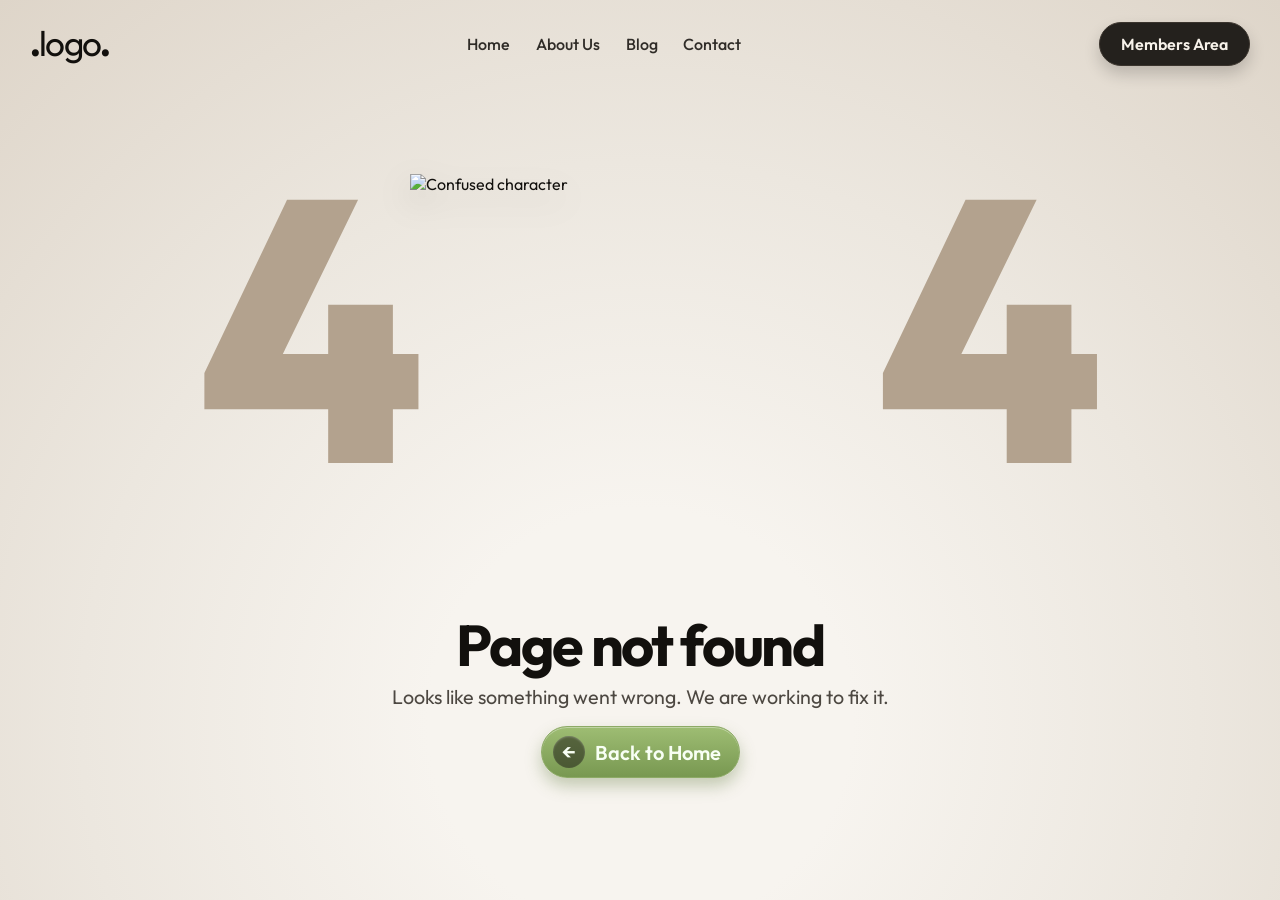
==== index.html @ 3279ebb9 "Changing root pages for GitHub Pages and Vercel" ====
<!DOCTYPE html>
<html lang="en">
<head>
  <meta charset="UTF-8" />
  <meta name="viewport" content="width=device-width, initial-scale=1.0" />
  <title>404 | Page Not Found</title>
  <style>
    @import url("https://fonts.googleapis.com/css2?family=Outfit:wght@400;500;600;700;800&display=swap");

    :root {
      --bg: #ece7df;
      --ink: #12100d;
      --muted: #4d4842;
      --giant: #b3a28e;
      --character-width: min(460px, 60vw);
      --character-top: clamp(84px, 12vh, 118px);
      --digit-gap: clamp(2px, 0.5vw, 10px);
      --copy-top: clamp(350px, 51vh, 455px);
      --btn-dark: #24211d;
      --btn-green-top: #9ebd73;
      --btn-green-bottom: #789851;
    }

    * {
      box-sizing: border-box;
    }

    html,
    body {
      margin: 0;
      width: 100%;
      min-height: 100%;
      background: radial-gradient(circle at 50% 80%, #f7f4ef 0 22%, var(--bg) 58%, #ded5c9 100%);
      color: var(--ink);
      font-family: "Outfit", "Segoe UI", sans-serif;
      overflow: hidden;
    }

    body::before {
      content: "";
      position: fixed;
      inset: 0;
      pointer-events: none;
      background-image: radial-gradient(rgba(0, 0, 0, 0.028) 0.55px, transparent 0.55px);
      background-size: 2px 2px;
      opacity: 0.2;
    }

    .page {
      width: min(1220px, 96vw);
      min-height: 100vh;
      margin: 0 auto;
      display: grid;
      grid-template-rows: auto 1fr;
      padding-top: 22px;
      position: relative;
    }

    .topbar {
      display: grid;
      grid-template-columns: auto 1fr auto;
      align-items: center;
      gap: 18px;
      position: relative;
      z-index: 5;
    }

    .logo {
      margin: 0;
      font-size: 2.2rem;
      line-height: 1;
      letter-spacing: -0.05em;
      font-weight: 800;
    }

    .logo span {
      font-weight: 400;
    }

    .menu {
      justify-self: center;
      display: flex;
      gap: clamp(12px, 2vw, 32px);
      flex-wrap: wrap;
      justify-content: center;
    }

    .menu a {
      text-decoration: none;
      color: #201d19;
      font-weight: 500;
      opacity: 0.92;
      transition: opacity 0.14s ease;
    }

    .menu a:hover,
    .menu a:focus-visible {
      opacity: 0.58;
      outline: none;
    }

    .member-btn {
      text-decoration: none;
      color: #f7f2ea;
      background: var(--btn-dark);
      border: 1px solid #3a342d;
      border-radius: 999px;
      padding: 11px 21px;
      font-weight: 600;
      box-shadow: 0 8px 16px rgba(0, 0, 0, 0.18);
      transition: transform 0.15s ease, box-shadow 0.15s ease;
      white-space: nowrap;
    }

    .member-btn:hover,
    .member-btn:focus-visible {
      transform: translateY(-1px);
      box-shadow: 0 11px 20px rgba(0, 0, 0, 0.22);
      outline: none;
    }

    .hero {
      position: relative;
      display: grid;
      place-items: center;
      min-height: 0;
    }

    .digit {
      position: absolute;
      top: var(--character-top);
      font-size: clamp(9.2rem, 29vw, 26rem);
      line-height: 0.82;
      font-weight: 800;
      color: var(--giant);
      letter-spacing: -0.06em;
      user-select: none;
      pointer-events: none;
      z-index: 1;
    }

    .digit.left {
      left: calc(50% - (var(--character-width) / 2) - var(--digit-gap));
      transform: translateX(-100%);
    }

    .digit.right {
      left: calc(50% + (var(--character-width) / 2) + var(--digit-gap));
    }

    .character-wrap {
      position: absolute;
      top: var(--character-top);
      z-index: 3;
      width: var(--character-width);
      pointer-events: none;
      animation:
        character-pop-in 620ms cubic-bezier(0.22, 1, 0.36, 1) both,
        character-float 4.8s ease-in-out 620ms infinite;
    }

    .character {
      width: 100%;
      height: auto;
      display: block;
      user-select: none;
      -webkit-user-drag: none;
      filter: drop-shadow(0 12px 16px rgba(0, 0, 0, 0.14));
      animation: character-breathe 3.6s ease-in-out infinite;
    }

    .copy {
      position: relative;
      z-index: 4;
      text-align: center;
      margin-top: var(--copy-top);
      padding: 0 14px 28px;
    }

    h1 {
      margin: 0;
      font-size: clamp(2.25rem, 4.5vw, 3.9rem);
      line-height: 1.05;
      letter-spacing: -0.04em;
      font-weight: 700;
    }

    .copy p {
      margin: 0.5rem auto 0;
      max-width: 56ch;
      color: var(--muted);
      font-size: clamp(1rem, 1.8vw, 1.23rem);
      line-height: 1.42;
    }

    .home-btn {
      margin-top: 15px;
      text-decoration: none;
      color: #f8fff4;
      border: 1px solid #8daa66;
      background: linear-gradient(180deg, var(--btn-green-top), var(--btn-green-bottom));
      border-radius: 999px;
      display: inline-flex;
      align-items: center;
      gap: 10px;
      padding: 9px 18px 9px 11px;
      font-size: clamp(1rem, 1.65vw, 1.25rem);
      font-weight: 600;
      box-shadow:
        0 8px 16px rgba(94, 121, 59, 0.34),
        inset 0 1px 0 rgba(255, 255, 255, 0.35);
      transition: transform 0.15s ease, box-shadow 0.15s ease;
    }

    .home-btn:hover,
    .home-btn:focus-visible {
      transform: translateY(-2px);
      box-shadow:
        0 12px 20px rgba(94, 121, 59, 0.42),
        inset 0 1px 0 rgba(255, 255, 255, 0.42);
      outline: none;
    }

    .home-btn .icon {
      width: 32px;
      height: 32px;
      border-radius: 50%;
      display: grid;
      place-items: center;
      background: rgba(27, 24, 20, 0.52);
      box-shadow: inset 0 1px 2px rgba(255, 255, 255, 0.23);
      line-height: 1;
    }

    @keyframes character-float {
      0%,
      100% {
        transform: translateY(0px);
      }
      50% {
        transform: translateY(-4px);
      }
    }

    @keyframes character-pop-in {
      0% {
        opacity: 0;
        transform: translateY(10px) scale(0.985);
      }
      100% {
        opacity: 1;
        transform: translateY(0) scale(1);
      }
    }

    @keyframes character-breathe {
      0%,
      100% {
        transform: scale(1);
      }
      50% {
        transform: scale(1.012);
      }
    }

    @media (max-width: 980px) {
      :root {
        --character-width: min(420px, 78vw);
        --character-top: clamp(88px, 12vh, 118px);
        --digit-gap: clamp(2px, 0.4vw, 8px);
        --copy-top: clamp(300px, 50vh, 385px);
      }

      .page {
        width: min(760px, 95vw);
      }

      .topbar {
        grid-template-columns: 1fr;
        justify-items: center;
        gap: 12px;
      }

      .menu {
        order: 3;
      }

      .member-btn {
        order: 2;
      }

    }

    @media (max-width: 640px) {
      :root {
        --character-width: min(350px, 84vw);
        --character-top: clamp(104px, 18vh, 152px);
        --digit-gap: clamp(0px, 0.4vw, 6px);
        --copy-top: clamp(250px, 48vh, 320px);
      }

      .page {
        padding-top: 14px;
      }

      .logo {
        font-size: 1.88rem;
      }

      .menu a {
        font-size: 0.94rem;
      }

      .member-btn {
        font-size: 0.92rem;
        padding: 8px 15px;
      }

      .digit {
        font-size: clamp(6.8rem, 36vw, 11.5rem);
      }

    }

    @media (max-height: 760px) and (min-width: 641px) {
      :root {
        --character-width: min(390px, 52vw);
        --character-top: clamp(66px, 9vh, 92px);
        --copy-top: clamp(260px, 44vh, 330px);
      }
    }

    @media (prefers-reduced-motion: reduce) {
      *,
      *::before,
      *::after {
        animation-duration: 0.01ms !important;
        animation-iteration-count: 1 !important;
        transition-duration: 0.01ms !important;
      }
    }
  </style>
</head>
<body>
  <div class="page">
    <header class="topbar">
      <h2 class="logo">.<span>logo</span>.</h2>
      <nav class="menu" aria-label="Main navigation">
        <a href="#">Home</a>
        <a href="#">About Us</a>
        <a href="#">Blog</a>
        <a href="#">Contact</a>
      </nav>
      <a class="member-btn" href="#">Members Area</a>
    </header>

    <main class="hero">
      <div class="digit left" aria-hidden="true">4</div>
      <div class="digit right" aria-hidden="true">4</div>

      <div class="character-wrap" aria-hidden="true">
        <img
          class="character"
          src="./assets/character.png"
          alt="Confused character"
        />
      </div>

      <section class="copy">
        <h1>Page not found</h1>
        <p>Looks like something went wrong. We are working to fix it.</p>
        <a class="home-btn" href="/">
          <span class="icon" aria-hidden="true">&larr;</span>
          Back to Home
        </a>
      </section>
    </main>
  </div>
</body>
</html>
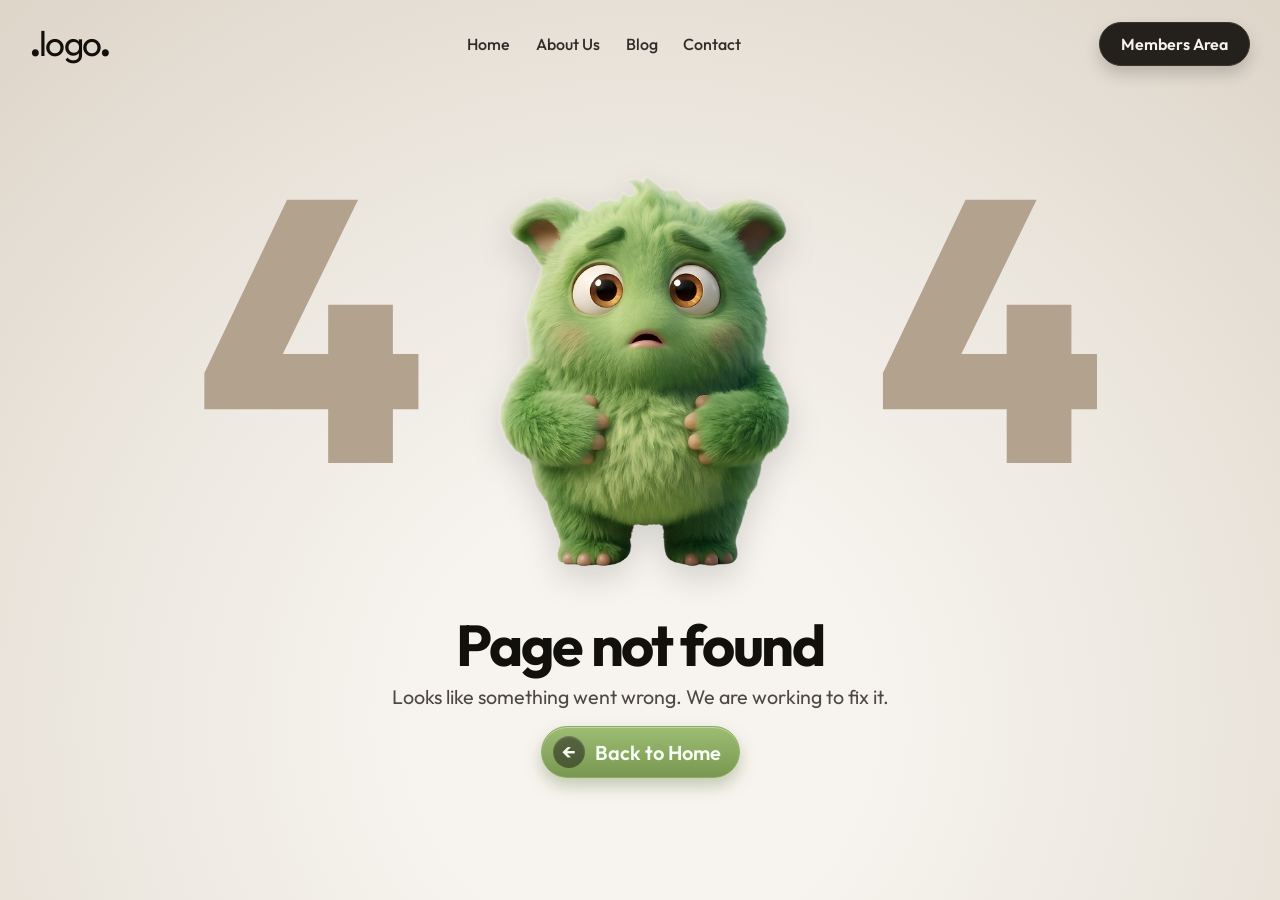
==== commit 3c97ceda: "fix: prevent 404 side digits from clipping on mobile" ====
--- a/index.html
+++ b/index.html
@@ -15,6 +15,7 @@
       --character-width: min(460px, 60vw);
       --character-top: clamp(84px, 12vh, 118px);
       --digit-gap: clamp(2px, 0.5vw, 10px);
+      --digit-inset: 0px;
       --copy-top: clamp(350px, 51vh, 455px);
       --btn-dark: #24211d;
       --btn-green-top: #9ebd73;
@@ -140,12 +141,12 @@
     }
 
     .digit.left {
-      left: calc(50% - (var(--character-width) / 2) - var(--digit-gap));
+      left: calc(50% - (var(--character-width) / 2) - var(--digit-gap) + var(--digit-inset));
       transform: translateX(-100%);
     }
 
     .digit.right {
-      left: calc(50% + (var(--character-width) / 2) + var(--digit-gap));
+      left: calc(50% + (var(--character-width) / 2) + var(--digit-gap) - var(--digit-inset));
     }
 
     .character-wrap {
@@ -296,6 +297,7 @@
         --character-width: min(350px, 84vw);
         --character-top: clamp(104px, 18vh, 152px);
         --digit-gap: clamp(0px, 0.4vw, 6px);
+        --digit-inset: clamp(8px, 3vw, 14px);
         --copy-top: clamp(250px, 48vh, 320px);
       }
 
@@ -320,6 +322,27 @@
         font-size: clamp(6.8rem, 36vw, 11.5rem);
       }
 
+    }
+
+    @media (max-width: 480px) {
+      :root {
+        --digit-inset: clamp(14px, 5vw, 22px);
+      }
+
+      .digit {
+        font-size: clamp(5.3rem, 31vw, 7.6rem);
+      }
+    }
+
+    @media (max-width: 380px) {
+      :root {
+        --character-width: min(220px, 68vw);
+        --digit-inset: clamp(18px, 7vw, 26px);
+      }
+
+      .digit {
+        font-size: clamp(4.8rem, 29vw, 6.4rem);
+      }
     }
 
     @media (max-height: 760px) and (min-width: 641px) {
